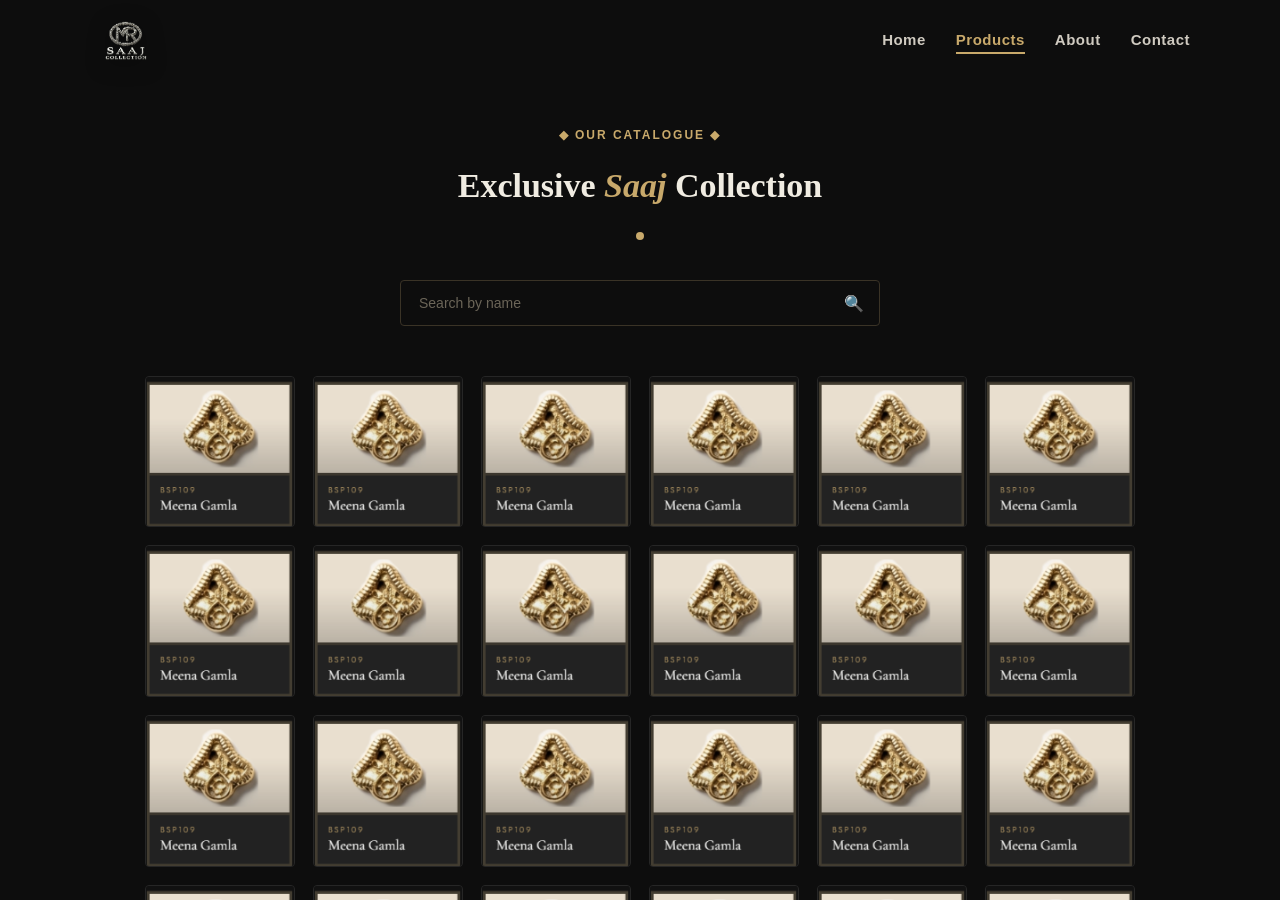
==== product.html @ a82628fc "using html and css" ====
<!DOCTYPE html>
<html lang="en">
<head>
  <meta charset="UTF-8" />
  <meta name="viewport" content="width=device-width, initial-scale=1.0" />
  <title>Our Products - M.R. SaajCollection</title>
  <link rel="stylesheet" href="css/style.css" />
</head>
<body>

  <!-- ===== NAVIGATION BAR ===== -->
  <header class="navbar">
    <div class="container navbar-content">
      <a href="index.html" class="logo-badge">
        <img src="images/logo.png" alt="M.R. SaajCollection Logo" />
      </a>
      <ul class="nav-links">
          <li><a href="index.html">Home</a></li>
          <li><a href="product.html" class="active">Products</a></li>
          <li><a href="about.html">About</a></li>
          <li><a href="contact.html">Contact</a></li>
      </ul>
    
     


  <!-- ===== EXCLUSIVE CATALOGUE / GALLERY ===== -->
  <section class="catalogue">
    <div class="container">
      <p class="catalogue-tag">&#9670; Our Catalogue &#9670;</p>
      <h2 class="catalogue-title">Exclusive <em>Saaj</em> Collection</h2>
      <div class="catalogue-divider"></div>

      <form class="catalogue-search" action="#" method="get">
        <input type="text" name="q" placeholder="Search by name " />
        <button type="submit" aria-label="Search">&#128269;</button>
      </form>

      <div class="gallery-grid">

        <div class="gallery-item">
         <img src="images/p1.png" alt="Shankh Saaj">
        </div>

        <div class="gallery-item">
           <img src="images/p1.png" alt="Shankh Saaj">
        </div>

        <div class="gallery-item">
           <img src="images/p1.png" alt="Shankh Saaj">
        </div>

        <div class="gallery-item">
          <img src="images/p1.png" alt="Shankh Saaj">
        </div>

        <div class="gallery-item">
           <img src="images/p1.png" alt="Shankh Saaj">
        </div>

        <div class="gallery-item">
           <img src="images/p1.png" alt="Shankh Saaj">
        </div>

        <div class="gallery-item">
           <img src="images/p1.png" alt="Shankh Saaj">
        </div>

        <div class="gallery-item">
          <img src="images/p1.png" alt="Shankh Saaj">
        </div>

        <div class="gallery-item">
          <img src="images/p1.png" alt="Shankh Saaj">
        </div>

        <div class="gallery-item">
          <img src="images/p1.png" alt="Shankh Saaj">
        </div>

        <div class="gallery-item">
          <img src="images/p1.png" alt="Shankh Saaj">
        </div>

        <div class="gallery-item">
           <img src="images/p1.png" alt="Shankh Saaj">
        </div>

        <div class="gallery-item">
           <img src="images/p1.png" alt="Shankh Saaj">
        </div>

        <div class="gallery-item">
          <img src="images/p1.png" alt="Shankh Saaj">
        </div>

        <div class="gallery-item">
           <img src="images/p1.png" alt="Shankh Saaj">
        </div>

        <div class="gallery-item">
           <img src="images/p1.png" alt="Shankh Saaj">
        </div>

        <div class="gallery-item">
           <img src="images/p1.png" alt="Shankh Saaj">
        </div>

        <div class="gallery-item">
          <img src="images/p1.png" alt="Shankh Saaj">
        </div>

        <div class="gallery-item">
          <img src="images/p1.png" alt="Shankh Saaj">
        </div>

        <div class="gallery-item">
          <img src="images/p1.png" alt="Shankh Saaj">
        </div>

        <div class="gallery-item">
           <img src="images/p1.png" alt="Shankh Saaj">
        </div>

        <div class="gallery-item">
          <img src="images/p1.png" alt="Shankh Saaj">
        </div>

        <div class="gallery-item">
          <img src="images/p1.png" alt="Shankh Saaj">
        </div>

        <div class="gallery-item">
           <img src="images/p1.png" alt="Shankh Saaj">
        </div>

      </div>
    </div>
  </section>

  <!-- ===== KEY FEATURES ===== -->
  <section class="features-list">
    <div class="container">
      <h2 class="section-title">Key Features</h2>
      <ul>
        <li>Made from pure, certified silver</li>
        <li>Available designs: Shankh, Pankha, Chakri, Pita, Bund and Fancy Saaj</li>
        <li>Custom designs accepted on bulk orders</li>
        <li>Safe, bulk-ready packaging for transport</li>
        <li>Consistent weight and finish across every batch</li>
      </ul>
    </div>
  </section>


  <!-- ===== LEAVE A REVIEW ===== -->
  <section class="testimonials">
    <div class="container">
      <h2 class="section-title">Leave a Review</h2>
      <form class="contact-form" action="#" method="post">

        <!-- Name -->
        <div class="form-group">
          <label for="review-name">Your Name</label>
          <input
            type="text"
            id="review-name"
            name="review_name"
            placeholder="Enter your full name"
            required
            minlength="3"
          />
        </div>

        <!-- Role / City -->
        <div class="form-group">
          <label for="review-role">Your Role &amp; City</label>
          <input
            type="text"
            id="review-role"
            name="review_role"
            placeholder="e.g. Payal Manufacturer, Jaipur"
            required
          />
        </div>

        <!-- Rating -->
        <div class="form-group">
          <label>Your Rating</label>
          <div class="radio-group">
            <label><input type="radio" name="review_rating" value="5" required /> 5 Star</label>
            <label><input type="radio" name="review_rating" value="4" /> 4 Star</label>
            <label><input type="radio" name="review_rating" value="3" /> 3 Star</label>
            <label><input type="radio" name="review_rating" value="2" /> 2 Star</label>
            <label><input type="radio" name="review_rating" value="1" /> 1 Star</label>
          </div>
        </div>

        <!-- Review Text -->
        <div class="form-group">
          <label for="review-message">Your Review</label>
          <textarea
            id="review-message"
            name="review_message"
            rows="5"
            placeholder="Share your experience with our products and service..."
            required
          ></textarea>
        </div>

        <!-- Submit and Reset Buttons -->
        <div class="form-buttons">
          <button type="submit" class="btn-submit">Submit Review</button>
          <button type="reset" class="btn-reset">Reset Form</button>
        </div>

      </form>
    </div>
  </section>

  <!-- ===== FAQ SECTION (native HTML, no JS needed) ===== -->
  <section class="faq">
    <div class="container">
      <h2 class="section-title">Frequently Asked Questions</h2>

      <details class="faq-item">
        <summary>Do you sell to individual customers?</summary>
        <p>No, we deal only in wholesale and bulk orders for manufacturers and dealers. We do not sell single pieces to end customers.</p>
      </details>

      <details class="faq-item">
        <summary>Do you accept custom design orders?</summary>
        <p>Yes, we accept custom component orders on bulk quantities. Share your design reference and we will share a sample and quotation.</p>
      </details>

      <details class="faq-item">
        <summary>What is the minimum order quantity?</summary>
        <p>It varies by product category. Regular dealers get flexible arrangements. Please contact us for exact details on your requirement.</p>
      </details>

      <details class="faq-item">
        <summary>How do I place an order?</summary>
        <p>Fill out the enquiry form on our Contact page or message us on WhatsApp with the product code and quantity you need.</p>
      </details>

    </div>
  </section>

  <!-- ===== FOOTER ===== -->
  <footer class="footer">
    <div class="container footer-content">

      <div>
        <h3>M.R. SaajCollection</h3>
        <p>Mahavidhya Colony, Mathura, Uttar Pradesh - 281001</p>
        <p>Email: bansalsamriddhi335@gmail.com</p>
      </div>

      <div>
        <h4>Quick Links</h4>
        <p><a href="product.html">Products</a></p>
        <p><a href="about.html">About Us</a></p>
        <p><a href="contact.html">Contact</a></p>
      </div>

      <div>
        <h4>Follow Us</h4>
        <p><a href="#">Instagram</a></p>
        <p><a href="#">Facebook</a></p>
        <p><a href="#">WhatsApp</a></p>
      </div>

    </div>
    <div class="container">
      <p class="copyright">&copy; 2026 M.R. SaajCollection. All Rights Reserved.</p>
    </div>
  </footer>

</body>
</html>
---- css/style.css ----
/* =========================================================
   M.R. SAAJCOLLECTION - MAIN STYLESHEET (DARK THEME)
   Simple HTML/CSS only. No CSS variables, no Grid, no JS.
   Layout is done using Flexbox.
   ========================================================= */

/* ---------- 1. RESET / BASE STYLES ---------- */
* {
  margin: 0;
  padding: 0;
  box-sizing: border-box; /* padding/border included in element width */
}

body {
  font-family: Arial, Helvetica, sans-serif;
  color: #e8e3d9;
  line-height: 1.6;
  background-color: #0d0d0d;
  padding-top: 86px; /* pushes content below the fixed navbar */
}

a {
  text-decoration: none;
  color: inherit;
}

ul {
  list-style: none;
}

img {
  max-width: 100%;
  display: block;
}

/* container keeps content centered with a max width on big screens */
.container {
  width: 90%;
  max-width: 1100px;
  margin: 0 auto; /* centers the box horizontally */
}

/* ---------- 2. NAVBAR (FIXED AT TOP) ---------- */
.navbar {
  background-color: #0d0d0d;
  border-bottom: 1px solid #262626;
  padding: 14px 0;
  position: fixed; /* sticks to the top of the screen */
  top: 0;
  left: 0;
  width: 100%;
  z-index: 1000; /* stays above all other content */
}

.navbar-content {
  display: flex;
  justify-content: space-between;
  align-items: center;
  flex-wrap: wrap;
}


/* logo plaque: transparent — no card behind the logo, image floats on dark bg */
.logo-badge {
  background-color: transparent;
  padding: 4px 12px;
  display: inline-flex;
  align-items: center;
  perspective: 600px;
}

.logo-badge img {
  height: 44px;
  width: auto;
  filter: drop-shadow(0 4px 10px rgba(0, 0, 0, 0.55));
  transition: transform 0.35s ease, filter 0.35s ease;
}

.logo-badge:hover img {
  transform: rotateX(8deg) rotateY(-10deg) scale(1.04);
  filter: drop-shadow(0 10px 18px rgba(0, 0, 0, 0.65));
}

.logo-badge-lg {
  padding: 26px 34px;
  perspective: 900px;
}

.logo-badge-lg img {
  height: auto;
  width: 100%;
  max-width: 260px;
  filter: drop-shadow(0 14px 26px rgba(0, 0, 0, 0.6));
  animation: logo-float 4s ease-in-out infinite;
}

.logo-badge-lg:hover img {
  transform: rotateX(6deg) rotateY(-8deg) scale(1.03);
  filter: drop-shadow(0 20px 32px rgba(0, 0, 0, 0.7));
}

@keyframes logo-float {
  0%, 100% { transform: translateY(0); }
  50% { transform: translateY(-10px); }
}

/* center group of nav links */
.nav-links {
  display: flex;
  gap: 30px;
}

.nav-links a {
  color: #cfcac0;
  font-size: 15px;
  font-weight: bold;
  letter-spacing: 0.5px;
  padding-bottom: 4px;
  border-bottom: 2px solid transparent;
}

.nav-links a:hover {
  color: #c8a96b; /* gold on hover */
}

.nav-links a.active {
  color: #c8a96b;
  border-bottom: 2px solid #c8a96b;
}

/* right side: phone number + enquire button */
.nav-actions {
  display: flex;
  align-items: center;
  gap: 18px;
}

.nav-phone {
  color: #cfcac0;
  font-size: 14px;
}

.btn-nav {
  background-color: #c8a96b;
  color: #1a1a1a;
  padding: 10px 20px;
  border-radius: 4px;
  font-weight: bold;
  font-size: 13px;
}

.btn-nav:hover {
  background-color: #b3925a;
}

/* ---------- 3. BUTTON (reused on hero / cta) ---------- */
.btn {
  display: inline-block;
  background-color: #c8a96b;
  color: #1a1a1a;
  padding: 12px 28px;
  border-radius: 4px;
  font-weight: bold;
  margin-top: 15px;
}

.btn:hover {
  background-color: #b3925a;
}

/* ---------- 4. HERO SECTION (index.html) ---------- */
.hero {
  background-color: #0d0d0d;
  padding: 70px 0;
}

.hero-content {
  display: flex;
  flex-wrap: wrap;
  align-items: center;
  gap: 40px;
}

.hero-text {
  flex: 1 1 420px;
}

.hero-text h2 {
  font-family: Georgia, "Times New Roman", serif;
  font-size: 36px;
  margin-bottom: 18px;
  color: #f0ece2;
}

.hero-text h2 em {
  color: #c8a96b;
  font-style: italic;
}

.hero-text p {
  font-size: 17px;
  color: #a8a39b;
  max-width: 550px;
}

.hero-image {
  flex: 1 1 280px;
  text-align: center;
}

/* ---------- 5. PAGE HEADER (product/about/contact pages) ---------- */
.page-header {
  background-color: #0d0d0d;
  border-bottom: 1px solid #232323;
  text-align: center;
  padding: 60px 0 50px;
}

.breadcrumb {
  color: #8a857c;
  font-size: 14px;
  margin-bottom: 18px;
}

.breadcrumb a {
  color: #8a857c;
}

.breadcrumb a:hover {
  color: #c8a96b;
}

.breadcrumb span {
  color: #c8a96b;
}

.page-header h2 {
  font-family: Georgia, "Times New Roman", serif;
  font-size: 38px;
  color: #f0ece2;
}

.page-header h2 em {
  color: #c8a96b;
  font-style: italic;
}

.page-header p {
  color: #a8a39b;
  margin-top: 14px;
}

/* ---------- 6. SECTION TITLES ---------- */
.section-title {
  text-align: center;
  font-size: 28px;
  margin-bottom: 35px;
  color: #f0ece2;
}

section {
  padding: 60px 0;
}

/* ---------- 7. CARD GRID (uses flexbox, not CSS grid) ---------- */
.card-grid {
  display: flex;
  flex-wrap: wrap; /* allows cards to drop to next row on small screens */
  gap: 25px;
  justify-content: center;
}

.card {
  background-color: #161616;
  border: 1px solid #262626;
  border-radius: 6px;
  padding: 25px;
  flex: 1 1 250px; /* grow, shrink, base width 250px */
  text-align: center;
}

.card h3 {
  margin-bottom: 10px;
  color: #f0ece2;
}

.card p {
  color: #a8a39b;
  font-size: 15px;
}

.card ul {
  text-align: left;
  margin-top: 12px;
  font-size: 14px;
  color: #a8a39b;
}

.card ul li {
  margin-bottom: 6px;
  padding-left: 18px;
  position: relative;
}

.card ul li::before {
  content: "✓";
  color: #c8a96b;
  position: absolute;
  left: 0;
}

/* Highlight the middle/recommended pricing card */
.card.highlight {
  border: 2px solid #c8a96b;
}

/* ---------- 8. BENEFITS SECTION ---------- */
.benefits {
  background-color: #111111;
}

.benefits-content {
  display: flex;
  flex-wrap: wrap;
  gap: 40px;
  align-items: center;
}

.benefits-text {
  flex: 1 1 400px;
}

.benefits-text h2 {
  margin-bottom: 18px;
  color: #f0ece2;
}

.benefits-text ul li {
  margin-bottom: 10px;
  padding-left: 20px;
  position: relative;
  color: #a8a39b;
}

.benefits-text ul li::before {
  content: "★";
  color: #c8a96b;
  position: absolute;
  left: 0;
}

.benefits-box {
  flex: 1 1 250px;
  background-color: #161616;
  border: 1px solid #262626;
  color: #f0ece2;
  padding: 30px;
  border-radius: 6px;
  text-align: center;
}

.benefits-box p {
  font-size: 18px;
  margin-bottom: 12px;
  font-weight: bold;
  color: #c8a96b;
}

/* ---------- 9. OVERVIEW / FEATURES TEXT SECTIONS (product.html) ---------- */
.overview p {
  font-size: 16px;
  color: #a8a39b;
  max-width: 800px;
  margin: 0 auto;
  text-align: center;
}

.features-list ul li {
  margin-bottom: 10px;
  padding-left: 22px;
  position: relative;
  color: #a8a39b;
}

.features-list ul li::before {
  content: "•";
  color: #c8a96b;
  font-size: 22px;
  position: absolute;
  left: 0;
  top: -3px;
}

/* ---------- 10. TESTIMONIAL CARDS ---------- */
.testimonial-card {
  font-style: italic;
}

.testimonial-name {
  margin-top: 15px;
  font-style: normal;
  font-weight: bold;
  color: #f0ece2;
}

.testimonial-role {
  font-style: normal;
  font-size: 13px;
  color: #8a857c;
}

/* ---------- 11. FAQ SECTION (uses native HTML <details>, no JS needed) ---------- */
.faq-item {
  background-color: #161616;
  border: 1px solid #262626;
  border-radius: 6px;
  padding: 15px 20px;
  margin-bottom: 12px;
}

.faq-item summary {
  font-weight: bold;
  cursor: pointer;
  color: #f0ece2;
}

.faq-item p {
  margin-top: 10px;
  color: #a8a39b;
}

/* ---------- 12. ABOUT PAGE ---------- */
.story p {
  margin: 0 auto 15px auto;
  color: #a8a39b;
  max-width: 800px;
  text-align: center;
}

.team-card {
  text-align: center;
}

.team-photo {
  width: 100px;
  height: 100px;
  background-color: #262626;
  border-radius: 50%;
  margin: 0 auto 15px auto;
  display: flex;
  align-items: center;
  justify-content: center;
  font-size: 28px;
  color: #c8a96b;
}

.team-role {
  color: #c8a96b;
  font-size: 14px;
  margin-top: 5px;
}

/* Founder spotlight card - photo left, name/role right */
.founder-card {
  display: flex;
  align-items: center;
  gap: 30px;
  text-align: left;
  max-width: 500px;
  margin: 0 auto;
}

.founder-card .team-photo {
  width: 110px;
  height: 110px;
  flex-shrink: 0;
  margin: 0;
  font-size: 30px;
}

.founder-card .founder-info h3 {
  font-size: 26px;
  color: #f0ece2;
  margin-bottom: 6px;
}

.founder-card .founder-info .team-role {
  font-size: 15px;
  margin-top: 0;
}

/* ---------- 13. CONTACT FORM ---------- */
.contact-form {
  background-color: #161616;
  border: 1px solid #262626;
  padding: 35px;
  border-radius: 6px;
  max-width: 700px;
  margin: 0 auto;
}

.form-group {
  margin-bottom: 20px;
}

.form-group label {
  display: block;
  margin-bottom: 6px;
  font-weight: bold;
  color: #f0ece2;
}

.form-group input,
.form-group select,
.form-group textarea {
  width: 100%;
  padding: 10px;
  border: 1px solid #333333;
  border-radius: 4px;
  font-family: inherit;
  font-size: 15px;
  background-color: #0d0d0d;
  color: #e8e3d9;
}

.radio-group,
.checkbox-group {
  display: flex;
  flex-wrap: wrap;
  gap: 15px;
}

.radio-group label,
.checkbox-group label {
  font-weight: normal;
  color: #a8a39b;
  display: flex;
  align-items: center;
  gap: 6px;
}

.form-buttons {
  display: flex;
  gap: 15px;
  margin-top: 10px;
}

.btn-reset {
  background-color: transparent;
  border: 1px solid #444444;
  color: #cfcac0;
  padding: 12px 28px;
  border-radius: 4px;
  font-weight: bold;
  cursor: pointer;
}

.btn-submit {
  background-color: #c8a96b;
  color: #1a1a1a;
  border: none;
  padding: 12px 28px;
  border-radius: 4px;
  font-weight: bold;
  cursor: pointer;
}

/* ---------- 14. FOOTER ---------- */
.footer {
  background-color: #000000;
  color: #e8e3d9;
  border-top: 1px solid #232323;
  padding: 40px 0 20px 0;
}

.footer-content {
  display: flex;
  flex-wrap: wrap;
  justify-content: space-between;
  gap: 25px;
  margin-bottom: 25px;
}

.footer-content h3 {
  margin-bottom: 12px;
  color: #f0ece2;
}

.footer-content h4 {
  margin-bottom: 12px;
  color: #f0ece2;
}

.footer-content p {
  font-size: 14px;
  color: #8a857c;
  margin-bottom: 6px;
}

.footer-content a:hover {
  color: #c8a96b;
}

.copyright {
  text-align: center;
  font-size: 13px;
  color: #5e5a53;
  border-top: 1px solid #232323;
  padding-top: 18px;
}

/* ---------- 15B. CATALOGUE / GALLERY SECTION (product.html) ---------- */
.catalogue {
  background-color: #0d0d0d;
  text-align: center;
}

.catalogue-tag {
  color: #c8a96b;
  font-size: 12px;
  font-weight: bold;
  letter-spacing: 2px;
  text-transform: uppercase;
  margin-bottom: 14px;
}

.catalogue-title {
  font-family: Georgia, "Times New Roman", serif;
  font-size: 34px;
  color: #f0ece2;
  margin-bottom: 18px;
}

.catalogue-title em {
  color: #c8a96b;
  font-style: italic;
}

.catalogue-divider {
  width: 8px;
  height: 8px;
  background-color: #c8a96b;
  border-radius: 50%;
  margin: 0 auto 40px auto;
}

/* search box */
.catalogue-search {
  max-width: 480px;
  margin: 0 auto 50px auto;
  position: relative;
}

.catalogue-search input {
  width: 100%;
  padding: 14px 45px 14px 18px;
  background-color: transparent;
  border: 1px solid #3a3326;
  border-radius: 4px;
  color: #cfcac0;
  font-size: 14px;
  font-family: inherit;
}

.catalogue-search input::placeholder {
  color: #6b6558;
}

.catalogue-search button {
  position: absolute;
  right: 6px;
  top: 50%;
  transform: translateY(-50%);
  background: none;
  border: none;
  color: #c8a96b;
  font-size: 16px;
  cursor: pointer;
  padding: 8px 10px;
}

/* gallery grid */
.gallery-grid {
  display: flex;
  flex-wrap: wrap;
  gap: 18px;
  justify-content: center;
}

.gallery-item {
  flex: 1 1 130px;
  max-width: 150px;
  background-color: #161616;
  border: 1px solid #262626;
  border-radius: 4px;
  overflow: hidden;
  text-align: left;
}

.gallery-photo {
  width: 100%;
  height: 110px;
  background-color: #e8e3d9;
  display: flex;
  align-items: center;
  justify-content: center;
  color: #b8b2a6;
  font-size: 12px;
}

.gallery-info {
  padding: 8px 10px 12px;
}

.gallery-code {
  display: block;
  font-size: 10px;
  letter-spacing: 0.5px;
  color: #7a756c;
  margin-bottom: 4px;
}

.gallery-name {
  display: block;
  font-size: 13px;
  color: #d8d3c8;
}

/* ---------- 15. RESPONSIVE (basic mobile fix) ---------- */
@media (max-width: 768px) {
  body {
    padding-top: 70px;
  }

  .navbar-content {
    flex-direction: column;
    align-items: flex-start;
    gap: 10px;
  }

  .nav-links {
    flex-wrap: wrap;
    gap: 15px;
  }

  .nav-phone {
    display: none; /* hide phone number on small screens to save space */
  }

  .hero-text h2 {
    font-size: 26px;
  }

  .page-header h2 {
    font-size: 28px;
  }
}
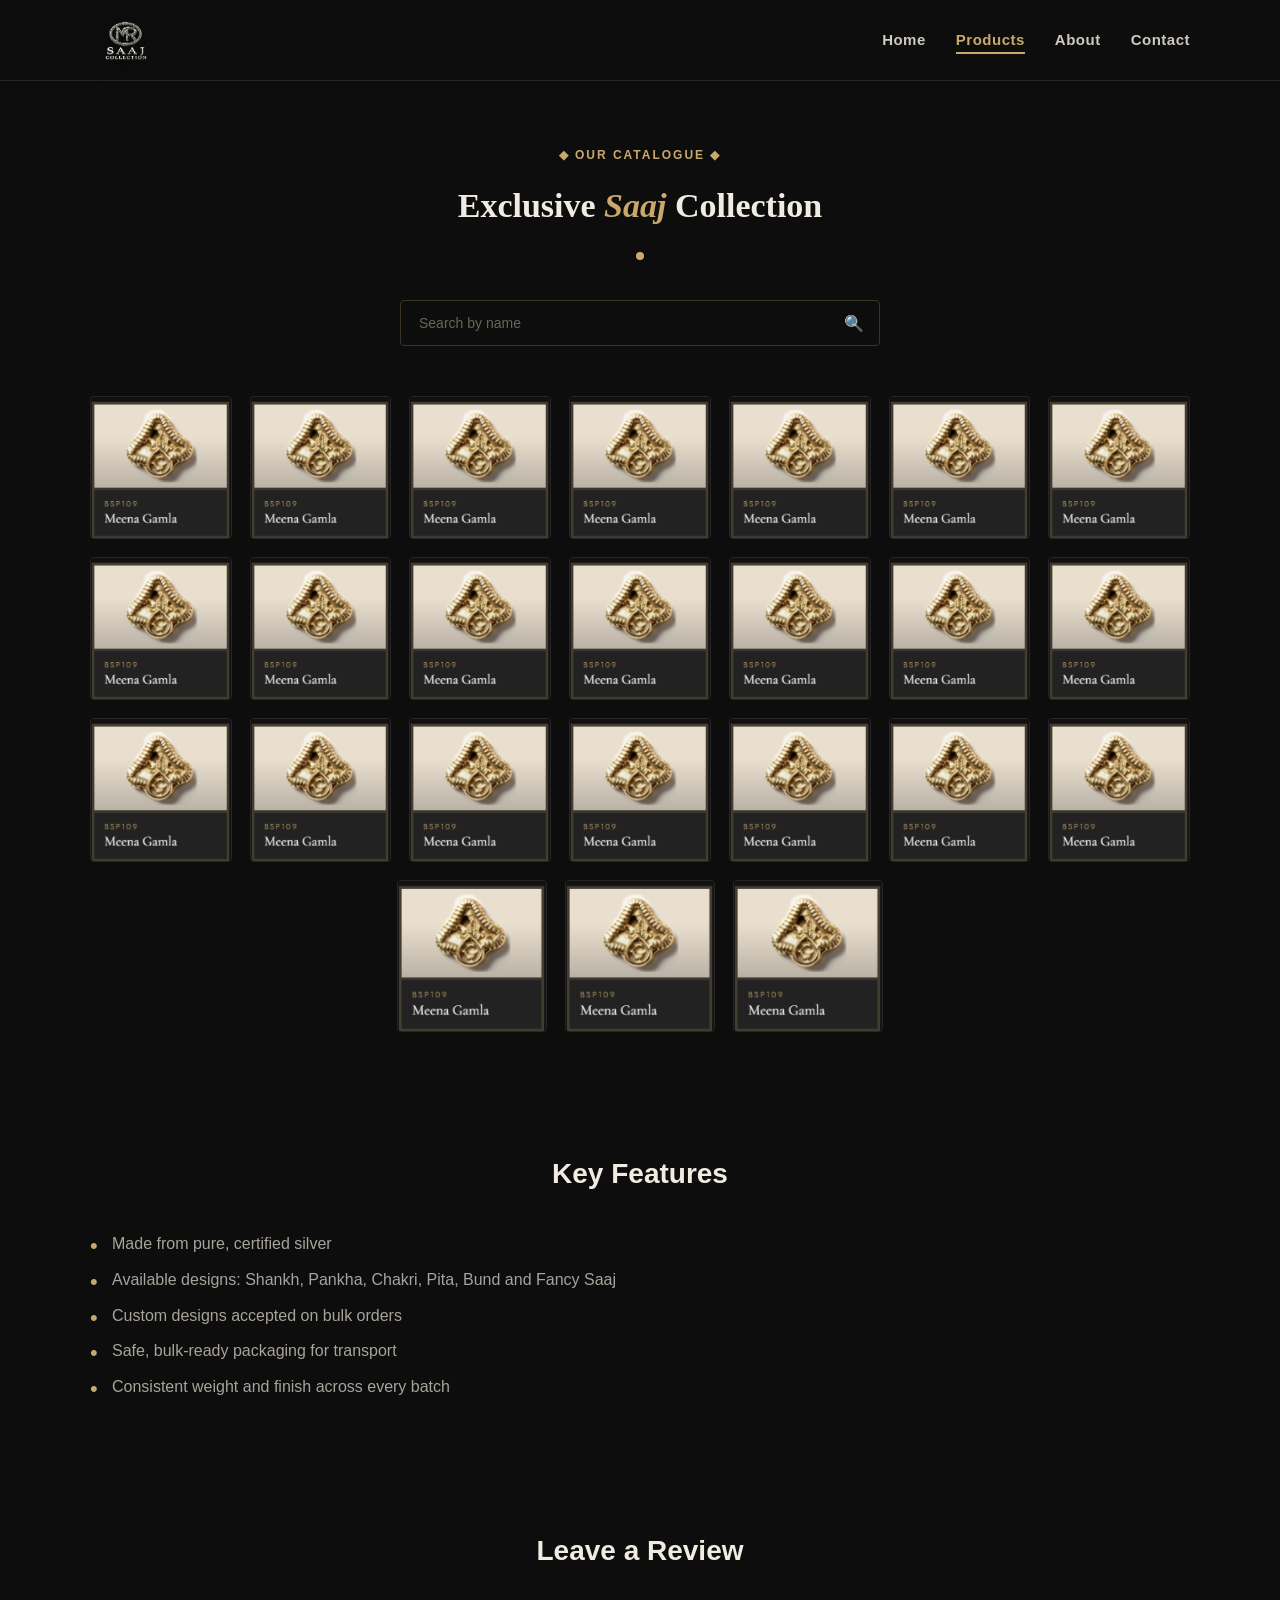
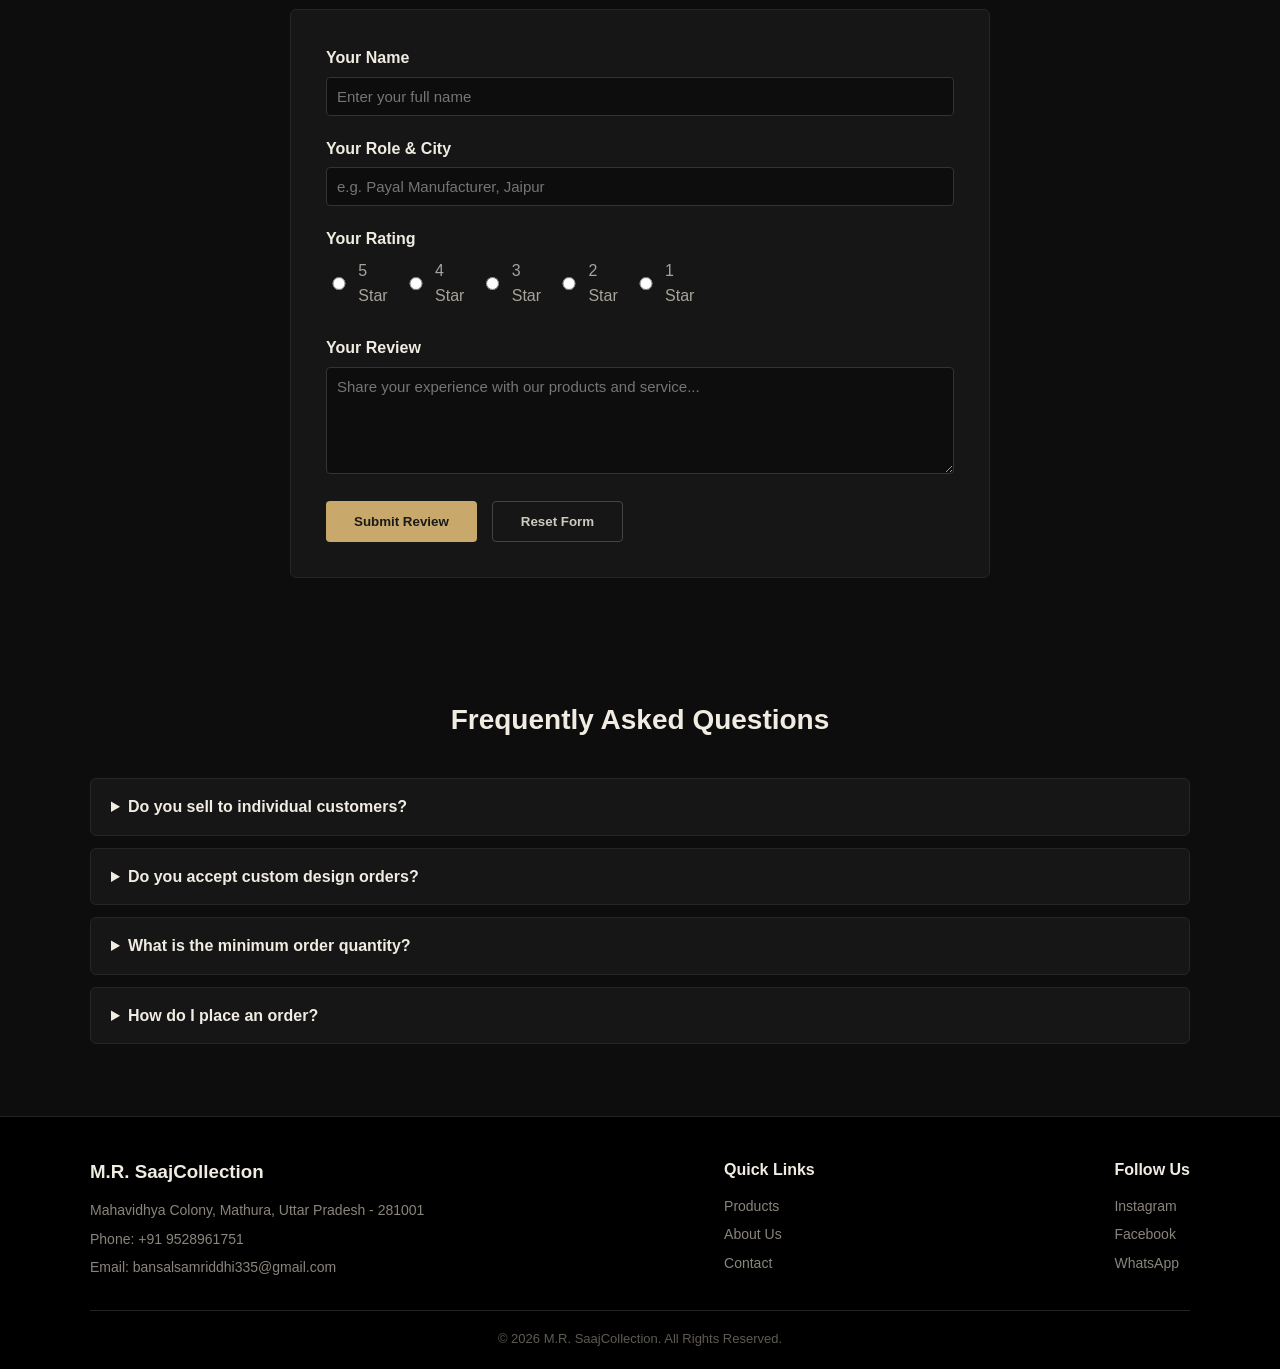
==== commit d52f3a54: "changing product file" ====
--- a/product.html
+++ b/product.html
@@ -20,8 +20,9 @@
           <li><a href="about.html">About</a></li>
           <li><a href="contact.html">Contact</a></li>
       </ul>
-    
      
+    </div>
+  </header>
 
 
   <!-- ===== EXCLUSIVE CATALOGUE / GALLERY ===== -->
@@ -253,6 +254,7 @@
       <div>
         <h3>M.R. SaajCollection</h3>
         <p>Mahavidhya Colony, Mathura, Uttar Pradesh - 281001</p>
+        <p>Phone: +91 9528961751</p>
         <p>Email: bansalsamriddhi335@gmail.com</p>
       </div>
 
